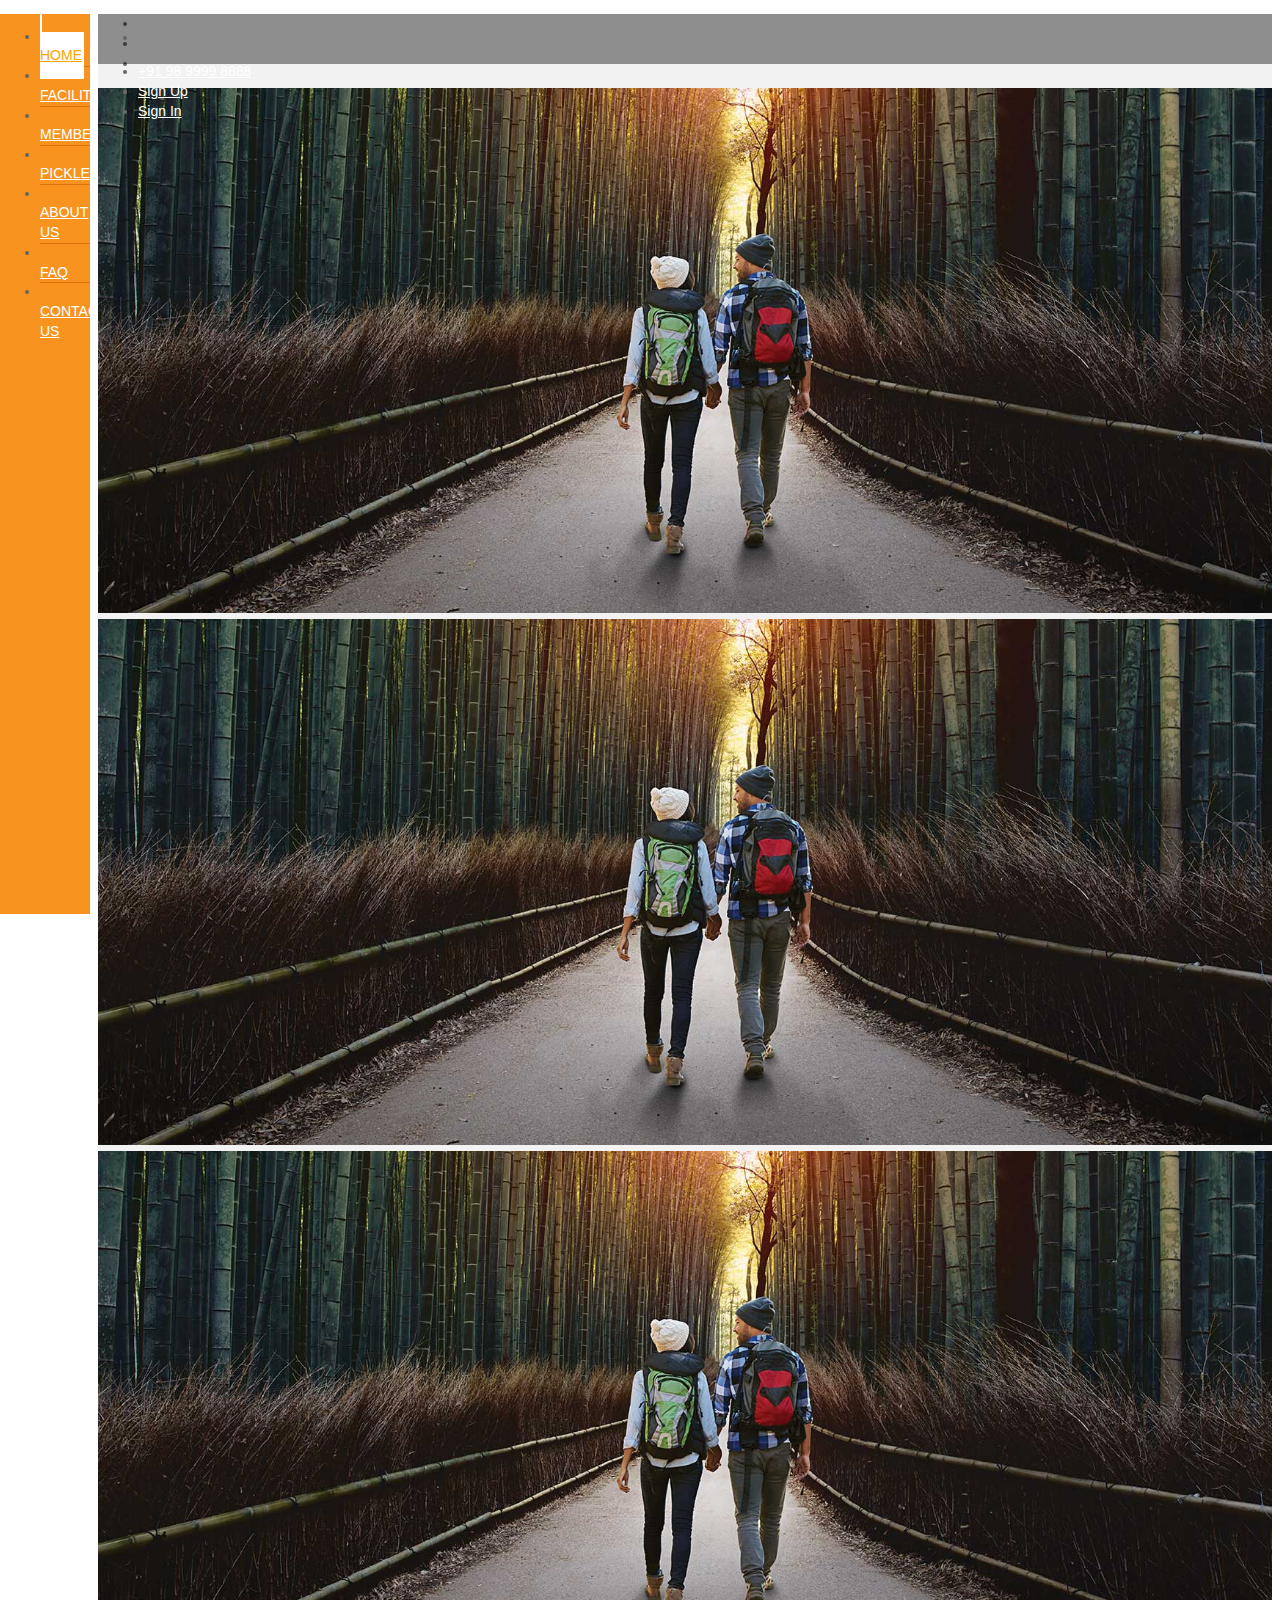
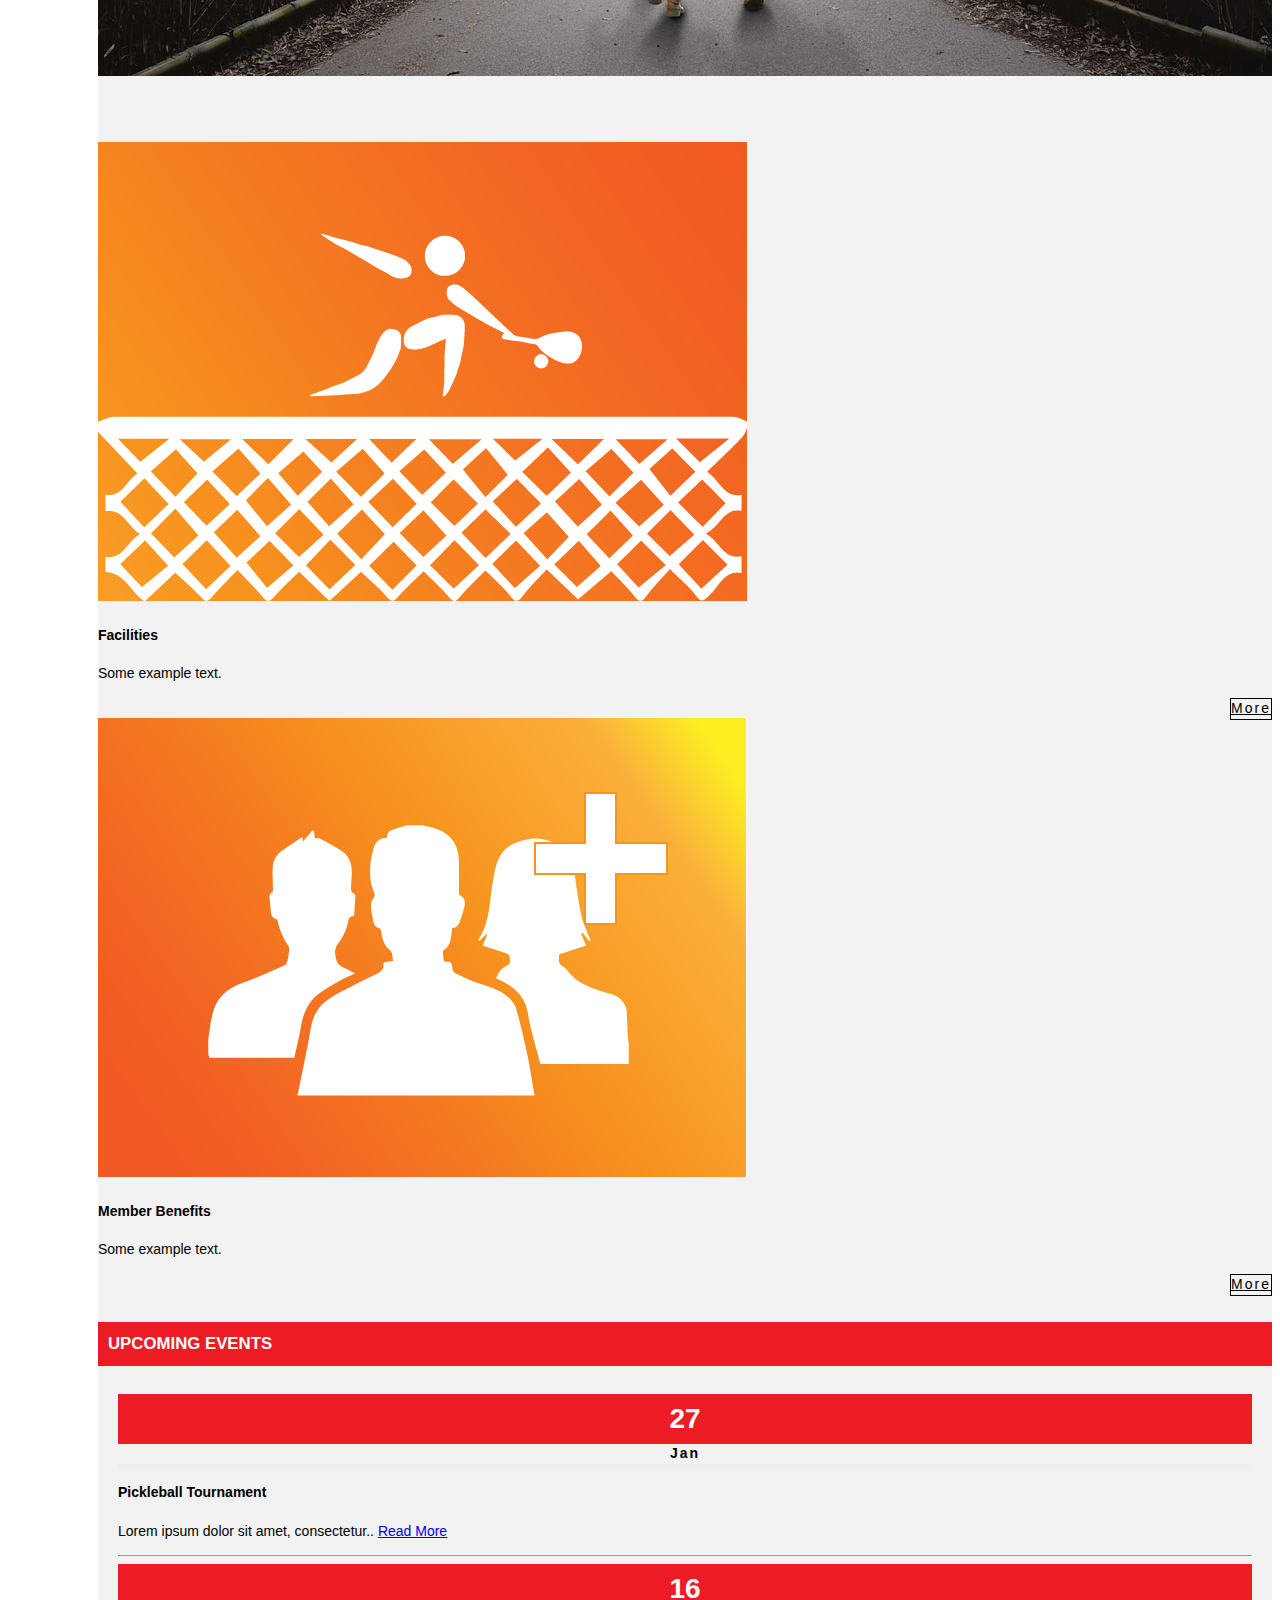
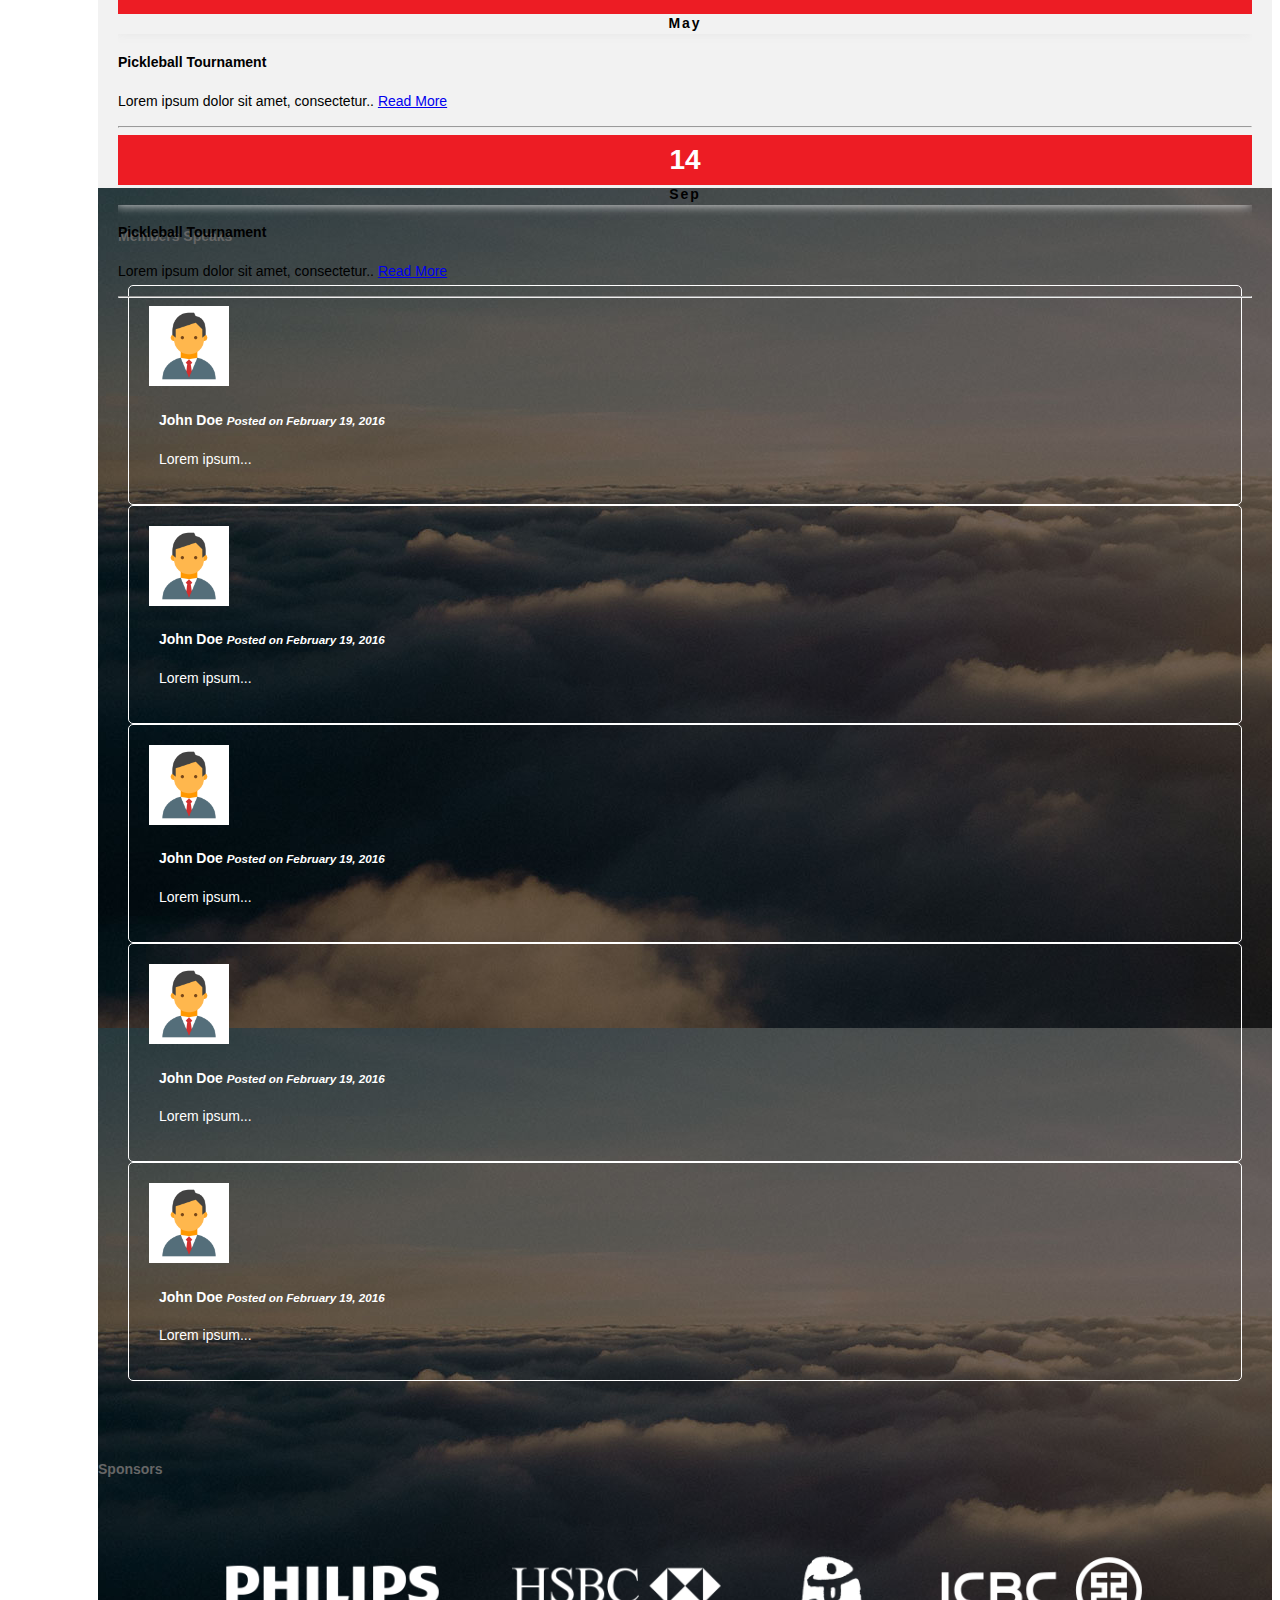
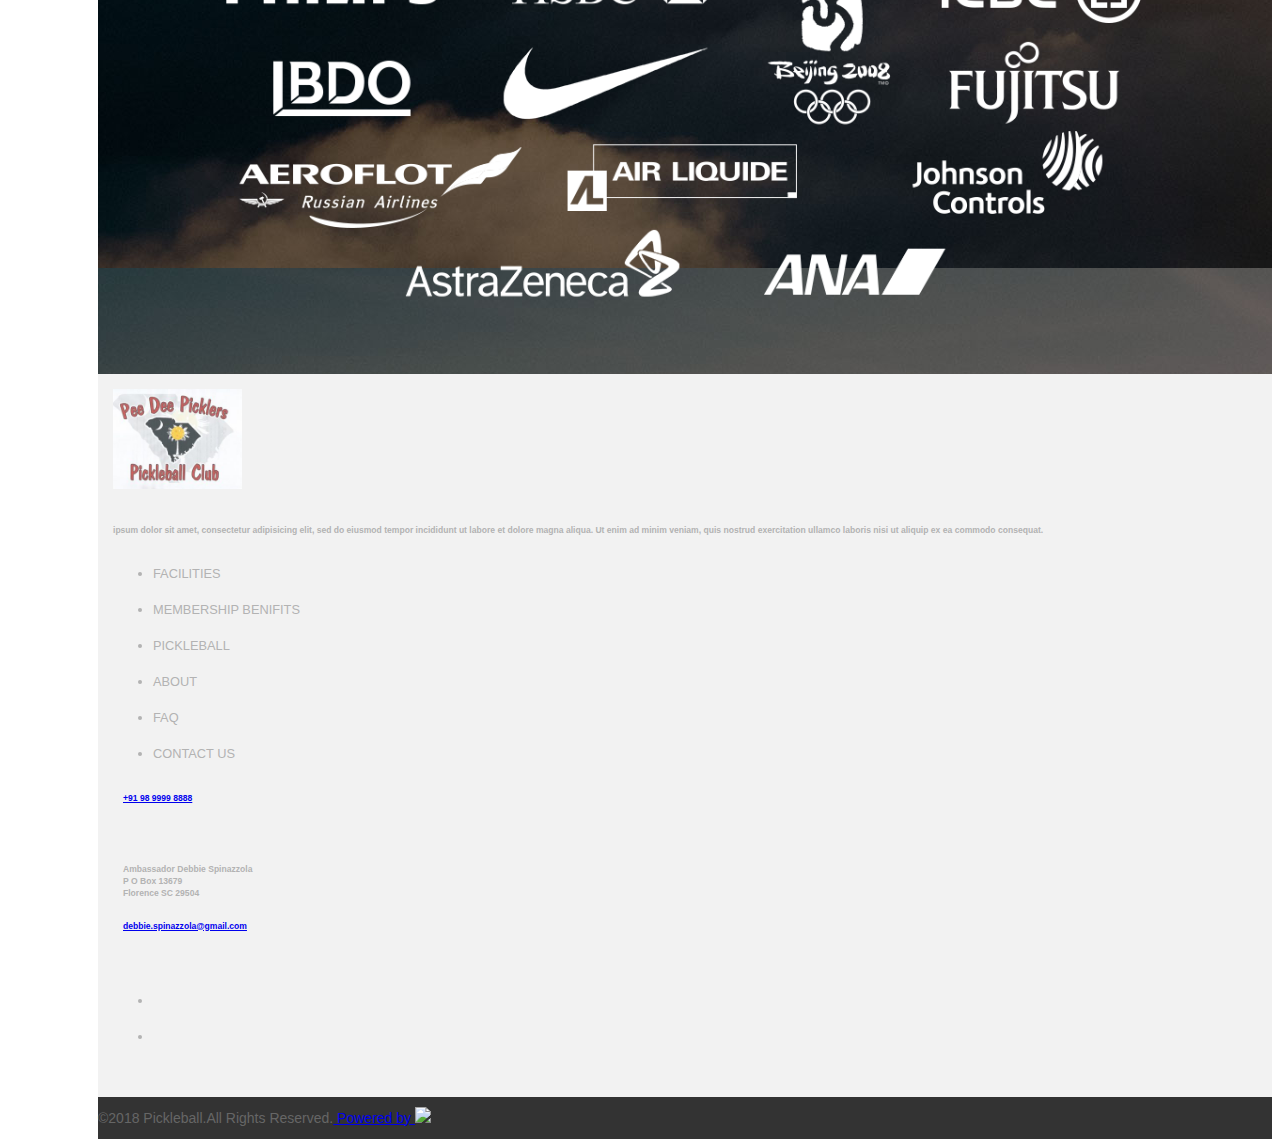
==== index.html @ 4b4cd8d7 "pickle ball bootstrap home page + contact page" ====
<!DOCTYPE html>
<html lang="en">
	<head>
		<title>Pickle ball</title>
		<meta charset="utf-8">
		<meta name="viewport" content="width=device-width, initial-scale=1">
		<!-- bootstrap styles -->
		<link rel="stylesheet" href="https://stackpath.bootstrapcdn.com/bootstrap/4.1.3/css/bootstrap.min.css" integrity="sha384-MCw98/SFnGE8fJT3GXwEOngsV7Zt27NXFoaoApmYm81iuXoPkFOJwJ8ERdknLPMO" crossorigin="anonymous">
		<!-- font awesome  -->
		<link rel="stylesheet" href="https://use.fontawesome.com/releases/v5.4.1/css/all.css" integrity="sha384-5sAR7xN1Nv6T6+dT2mhtzEpVJvfS3NScPQTrOxhwjIuvcA67KV2R5Jz6kr4abQsz" crossorigin="anonymous">
		<!-- owl -->
		<link rel="stylesheet" type="text/css" href="https://cdnjs.cloudflare.com/ajax/libs/owl-carousel/1.3.3/owl.carousel.min.css">
		<link rel="stylesheet" type="text/css" href="https://cdnjs.cloudflare.com/ajax/libs/owl-carousel/1.3.3/owl.theme.min.css">
		<!-- custom css -->
		<link rel="stylesheet" type="text/css" href="assets/css/style.css">
		<link rel="stylesheet" type="text/css" href="assets/css/sidenav.css">
		<link rel="stylesheet" type="text/css" href="assets/css/marquee.css">
	</head>
	<body>
		<!-- main container -->
		<div class="main-container">
			<!-- mobile menu -->
			<div id="pickle-sidenav" class="sidenav">
				<a href="javascript:void(0)" class="closebtn" onclick="closeNav()">&times;</a>
				<ul class="list-unstyled " style="line-height: 30px">
					<li><a href="index.htm"><i class="far fa-building fa-1x"></i> Home</a></li>
					<li><a href="#"><i class="fab fa-apple fa-1x"></i> Facilities</a></li>
					<li><a href="#"><i class="far fa-table-tennis fa-1x"></i> Pickleball</a></li>
					<li><a href="#"><i class="far fa-user fa-1x"></i> Members</a></li>
					<li><a href="#"><i class="far fa-handshake fa-1x"></i> About us</a></li>
					<li><a href="contact-us.html"><i class="far fa-address-book fa-1x"></i> Contact</a></li>
				</ul>
			</div>
			<!-- menu -->
			<div class="pickle-menu bg-orange">
				<ul class="nav flex-column text-center">
					<li class="nav-item">
						<a class="nav-link active" href="index.html"><i class="far fa-building fa-2x"></i> <br><span class="menu-text">HOME</span></a>
					</li>
					<li class="nav-item">
						<a class="nav-link " href="#"><i class="fab fa-apple fa-2x"></i> <br><span class="menu-text">FACILITIES</span></a>
					</li>
					<li class="nav-item">
						<a class="nav-link" href="#"><i class="far fa-user fa-2x"></i><br> <span class="menu-text">MEMBERS</span></a>
					</li>
					<li class="nav-item">
						<a class="nav-link" href="#"><i class="far fa-table-tennis fa-2x"></i><br> <span class="menu-text">PICKLEBALL</span></a>
					</li>
					<li class="nav-item">
						<a class="nav-link" href="#"><i class="far fa-handshake fa-2x"></i><br><span class="menu-text">ABOUT US</span></a>
					</li>
					<li class="nav-item">
						<a class="nav-link" href="#"><i class="far fa-comments fa-2x"></i> <br><span class="menu-text">FAQ</span></a>
					</li>
					<li class="nav-item">
						<a class="nav-link" href="contact-us.html"><i class="far fa-address-book fa-2x"></i> <br> <span class="menu-text">CONTACT US</span></a>
					</li>
				</ul>
			</div>
			<!-- content section -->
			<div class="pickle-container">
				<!-- top header -->
				<div class="pickle-header ">
					<nav class="navbar">
						<ul class="nav nav ">
							<li class="nav-item">
								<a href="#" class="nav-link d-block d-sm-block d-md-none">
									<span onclick="openNav()"><i class="fas fa-bars"></i></span>
								</a>
							</li>
						</ul>
						<ul class="nav nav justify-content-end">
							<li class="nav-item d-none d-sm-none  d-md-block">
								<a href="tel:+91 98 9999 8888" class="nav-item nav-link icon-text "><i class="fas fa-phone"></i> +91 98 9999 8888 </a>
							</li>
							<li class="nav-item d-none d-sm-none  d-md-block">
								<a class="nav-link" href="#">
									<div class=""><i class="fab fa-twitter"></i></div>
								</a>
							</li>
							<li class="nav-item d-none d-sm-none d-md-block">
								<a class="nav-link" href="#">
									<div class=" "><i class="fab fa-facebook"></i></div>
								</a>
							</li>
							<li class="nav-item">
								<a class="nav-link" href="#">Sign Up</a>
							</li>
							<li class="nav-item">
								<a class="nav-link" href="#">Sign In</a>
							</li>
						</ul>
					</nav>
				</div>
				<!-- slider -->
				<div id="pickle-slider" class="pickleball-slider carousel slide" data-ride="carousel">
					<!-- Indicators -->
					<ul class="carousel-indicators">
						<li data-target="#pickle-slider" data-slide-to="0" class="active"></li>
						<li data-target="#pickle-slider" data-slide-to="1"></li>
						<li data-target="#pickle-slider" data-slide-to="2"></li>
					</ul>
					<!-- The slideshow -->
					<div class="carousel-inner">
						<div class="carousel-item active">
							<img src="assets/img/slider2.jpg" alt="Pickleball">
						</div>
						<div class="carousel-item">
							<img src="assets/img/slider2.jpg" alt="Pickleball">
						</div>
						<div class="carousel-item">
							<img src="assets/img/slider2.jpg" alt="Pickleball">
						</div>
					</div>
					<!-- Left and right controls -->
					<a class="carousel-control-prev" href="#pickle-slider" data-slide="prev">
						<span class="carousel-control-prev-icon"></span>
					</a>
					<a class="carousel-control-next" href="#pickle-slider" data-slide="next">
						<span class="carousel-control-next-icon"></span>
					</a>
				</div>
				<!-- features section -->
				<div class="container" style="">
					<div class="clearfix">&nbsp;</div>
					<div class="clearfix">&nbsp;</div>
					<div class="row">
						<div class="col-lg-4 col-md-4 col-sm-6">
							<div class="clearfix">&nbsp;</div>
							<div class="card">
								<img class="card-img-top" src="assets/img/fa.jpg" alt="Card image">
								<div class="card-body">
									<h4 class="card-title">Facilities</h4>
									<p class="card-text">Some example text.</p>
									<a href="#" class="btn custom-btn">More</a>
								</div>
							</div>
						</div>
						<div class="col-lg-4 col-md-4 col-sm-6">
							<div class="clearfix">&nbsp;</div>
							<div class="card">
								<img class="card-img-top" src="assets/img/MB.jpg" alt="Card image">
								<div class="card-body">
									<h4 class="card-title">Member Benefits</h4>
									<p class="card-text">Some example text.</p>
									<a href="#" class="btn custom-btn">More</a>
								</div>
							</div>
						</div>
						<div class="col-lg-4 col-md-4 col-sm-6">
							<div class="clearfix">&nbsp;</div>
							<div class="card" style="max-height: 406px">
								<h5 class="upcoming-header text-center bg-red">UPCOMING EVENTS</h5>
								<div class="card-body treadmill" id="latest-event">
									<div class="treadmill-unit">
										<div class="media">
											<div class="media-left align-self-center mr-3">
												<div class="event-date-container">
													<h1 class="event-date bg-red">27</h1>
													<div class="event-month">Jan</div>
												</div>
											</div>
											<div class="media-body">
												<h4>Pickleball Tournament</h4>
												<p>Lorem ipsum dolor sit amet, consectetur.. <a href="#">Read More</a></p>
											</div>
										</div>
										<hr>
									</div>
									<div class="treadmill-unit">
										<div class="media">
											<div class="media-left align-self-center mr-3">
												<div class="event-date-container">
													<h1 class="event-date  bg-red">16</h1>
													<div class="event-month">May</div>
												</div>
											</div>
											<div class="media-body">
												<h4>Pickleball Tournament</h4>
												<p>Lorem ipsum dolor sit amet, consectetur.. <a href="#">Read More</a></p>
											</div>
										</div>
										<hr>
									</div>
									<div class="treadmill-unit">
										<div class="media">
											<div class="media-left align-self-center mr-3">
												<div class="event-date-container">
													<h1 class="event-date bg-red">14</h1>
													<div class="event-month">Sep</div>
												</div>
											</div>
											<div class="media-body">
												<h4>Pickleball Tournament</h4>
												<p>Lorem ipsum dolor sit amet, consectetur.. <a href="#">Read More</a></p>
											</div>
										</div>
										<hr>
									</div>
								</div>
							</div>
						</div>
						<div class="clearfix">&nbsp;</div>
					</div>
					<div class="clearfix">&nbsp;</div>
					<div class="clearfix">&nbsp;</div>
				</div>
				<!-- logo section -->
				<section class="bg-grey" style="background-image: url('assets/img/bg.jpg');background-position: cover;">
					<div class="container testimonial-section">
						<h4 class="text-center text-light">Members Speaks</h4>
						<div class="clearfix">&nbsp;</div>
						<div class="owl-carousel owl-theme">
							<div class="item">
								<div class="media testimonial">
									<div class="media-left">
										<img src="assets/img/placeholder.png" alt="John Doe" class="img-responsive rounded-circle" >
									</div>
									<div class="media-body" style="padding-left: 10px;">
										<h4>John Doe <small><i>Posted on February 19, 2016</i></small></h4>
										<p>Lorem ipsum...</p>
									</div>
								</div>
							</div>
							<div class="item">
								<div class="media testimonial">
									<div class="media-left">
										<img src="assets/img/placeholder.png" alt="John Doe" class="img-responsive rounded-circle" >
									</div>
									<div class="media-body" style="padding-left: 10px;">
										<h4>John Doe <small><i>Posted on February 19, 2016</i></small></h4>
										<p>Lorem ipsum...</p>
									</div>
								</div>
							</div>
							<div class="item">
								<div class="media testimonial">
									<div class="media-left">
										<img src="assets/img/placeholder.png" alt="John Doe" class="img-responsive rounded-circle" >
									</div>
									<div class="media-body" style="padding-left: 10px;">
										<h4>John Doe <small><i>Posted on February 19, 2016</i></small></h4>
										<p>Lorem ipsum...</p>
									</div>
								</div>
							</div>
							<div class="item">
								<div class="media testimonial">
									<div class="media-left">
										<img src="assets/img/placeholder.png" alt="John Doe" class="img-responsive rounded-circle" >
									</div>
									<div class="media-body" style="padding-left: 10px;">
										<h4>John Doe <small><i>Posted on February 19, 2016</i></small></h4>
										<p>Lorem ipsum...</p>
									</div>
								</div>
							</div>
							<div class="item">
								<div class="media testimonial">
									<div class="media-left">
										<img src="assets/img/placeholder.png" alt="John Doe" class="img-responsive rounded-circle">
									</div>
									<div class="media-body" style="padding-left: 10px;">
										<h4>John Doe <small><i>Posted on February 19, 2016</i></small></h4>
										<p>Lorem ipsum...</p>
									</div>
								</div>
							</div>
							
						</div>
					</div>
					<div class="clearfix">&nbsp;</div>
					<div class="clearfix">&nbsp;</div>
					<div class="container">
						<h4 class="text-center text-light">Sponsors</h4>
						
						<p class="text-center" style="margin-bottom: 0px;"><img src="assets/img/logos-large-home.png" class="m-auto" style="padding: 4% 10%;max-width: 80%"></p>
					</div>
				</section>
				<!-- footer section -->
				<footer class="bg-dark text-light">
					<div class="container">
						<div class="row">
							<div class="col-lg-4 border-right">
								<img src="assets/img/pikcle_logo.jpg" style="max-height: 100px;padding-bottom: 10px;">
								<h6>ipsum dolor sit amet, consectetur adipisicing elit, sed do eiusmod
								tempor incididunt ut labore et dolore magna aliqua. Ut enim ad minim veniam,
								quis nostrud exercitation ullamco laboris nisi ut aliquip ex ea commodo
								consequat.</h6>
							</div>
							<div class="col-lg-4  border-right">
								<ul class="list-unstyled">
									<li>FACILITIES</li>
									<li>MEMBERSHIP BENIFITS</li>
									<li>PICKLEBALL</li>
									<li>ABOUT</li>
									<li> FAQ</li>
									<li>CONTACT US</li>
								</ul>
							</div>
							<div class="col-lg-4">
								<div class="media">
									<div class="media-left">
										<i class="fas fa-phone fa-2x media-object btn-social-filled"></i>
									</div>
									<div class="media-body" style="padding-left: 10px;">
										<h6><a href="tel:+91 98 9999 8888" class=" text-light"> +91 98 9999 8888</a></h6>
									</div>
								</div>
								<br>
								<div class="media">
									<div class="media-left">
										<i class="far fa-address-card fa-2x media-object btn-social-filled"></i>
									</div>
									<div class="media-body" style="padding-left: 10px;">
										<h6>Ambassador Debbie Spinazzola <br>P O Box 13679<br>Florence SC 29504</h6>
									</div>
								</div>
								<div class="media">
									<div class="media-left">
										<i class="far fa-envelope-open fa-2x media-object btn-social-filled"></i>
									</div>
									<div class="media-body" style="padding-left: 10px;">
										<h6><a href="mailto:debbie.spinazzola@gmail.com" class=" text-light">debbie.spinazzola@gmail.com</a></h6>
									</div>
								</div>
								<br>
								<ul class="list-unstyled list-inline">
									<li class="list-inline-item">
										<div class="btn-social btn-social-filled"><i class="fab fa-facebook fa-2x"></i></div>
									</li>
									<li class="list-inline-item">
										<div class="btn-social btn-social-filled"><i class="fab fa-twitter fa-2x"></i></div>
									</li>
								</ul>
							</nav>
						</div>
					</div>
				</div>
			</footer>
			<section class=" bg-black text-light text-center">
				<div class="container">
					<p class="p2" style="padding: 10px 0px;;margin-bottom: 0px;">©2018 Pickleball.All Rights Reserved.<a href="http://www.sysmedac.com" class="text-light"> Powered by <img src="http://www.sysmedac.com/wp-content/uploads/2016/02/Logo-_V3.png" style="width: 70px;"></a> </p>
				</div>
			</section>
		</div>
	</div>
	<!-- bootstrap scripts -->
	<script src="https://code.jquery.com/jquery-3.3.1.slim.min.js" integrity="sha384-q8i/X+965DzO0rT7abK41JStQIAqVgRVzpbzo5smXKp4YfRvH+8abtTE1Pi6jizo" crossorigin="anonymous"></script>
	<script src="https://cdnjs.cloudflare.com/ajax/libs/popper.js/1.14.3/umd/popper.min.js" integrity="sha384-ZMP7rVo3mIykV+2+9J3UJ46jBk0WLaUAdn689aCwoqbBJiSnjAK/l8WvCWPIPm49" crossorigin="anonymous"></script>
	<script src="https://stackpath.bootstrapcdn.com/bootstrap/4.1.3/js/bootstrap.min.js" integrity="sha384-ChfqqxuZUCnJSK3+MXmPNIyE6ZbWh2IMqE241rYiqJxyMiZ6OW/JmZQ5stwEULTy" crossorigin="anonymous"></script>
	<script src="//code.jquery.com/jquery-1.11.3.min.js"></script>
	<script type="text/javascript" src="https://cdnjs.cloudflare.com/ajax/libs/owl-carousel/1.3.3/owl.carousel.min.js"></script>
	<script type="text/javascript" src="assets/js/super-treadmill.js"></script>
	<script type="text/javascript" src="assets/js/marquee.js"></script>
	<script type="text/javascript" src="assets/js/script.js"></script>

</body>
</html>
---- assets/css/style.css ----
body {
    font-family: 'Open Sans', sans-serif;
    font-size: 14px;
    line-height: 1.42857;
    color: #666;
    background-color: #fff;
}

.main-container {
    position: relative;
    padding: 0px;
    margin: 0px;
}

.pickle-menu {
    display: none;
}

.pickle-menu {
    padding-left: 0px;

}

.pickle-header {
    position: absolute;
    z-index: 999;
    top: 0;
    left: 0;
    max-height: 50px;
    width: 100%;
    background-color: rgba(0, 0, 0, 0.41);
}

.pickle-header a {
    color: #fff;
    font-size: 14px;
}

.pickle-header .navbar {
    padding: 0px;
}

.menu-text {
    font-size: 14px;
}

.pickle-menu .nav-item {
    /*padding: 20px 0px;*/
    font-size: .8rem;
    border-bottom: 1px #df700e solid
}

.pickle-menu .nav-item:last-child {
    border-bottom: none;
}

.pickle-menu .nav-link:active {
    background-color: #F7931E;
}

.pickle-menu .nav-link {
    padding: 1rem .1rem;
}

.pickle-menu .active{
	background-color: #fff !important;
    color: orange !important ;
}

.pickle-menu .nav-link i {
    margin-bottom: 6px;
}

.pickleball-slider {
    /*max-height: 600px !important;*/
}

.pickleball-slider img {
    width: 100%;
    text-align: center;
}

/* width */
::-webkit-scrollbar {
    width: 4px;
}

/* Track */
::-webkit-scrollbar-track {
    background: #f1f1f1;
}

/* Handle */
::-webkit-scrollbar-thumb {
    background: #888;
}

/* Handle on hover */
::-webkit-scrollbar-thumb:hover {
    background: #555;
}

.bg-grey {
    background-color: #444;
}

.bg-black {
    background-color: #333333;
}

.bg-orange {
    background-color: #F7931E;
}

.bg-orange a {
    color: #fff !important;
}

.bg-red{
	background-color: #ED1C24;
	color: #fff;
}

.bg-lightgrey{
	background-color: #f2f2f2;
	color: #000;
}

.testimonial{
	border-radius: 5px;
    padding: 20px;
    background-color: transparent;
    margin: 0px 10px;
    border: 1px solid #ffff;
    color: #fff;
}

.testimonial-section{
	padding: 20px;
}

.testimonial-section img{
	max-height:80px;
	background-color: #fff; 
}


/*Large devices (desktops, 992px and up)*/
@media (min-width: 992px) {
    .pickle-menu {
        display: block;
        max-width: 90px;
        position: fixed;
        left: 0px;
        height: 100vh;
        z-index: 99999;
        overflow: auto;
    }

    .pickle-container {
        position: relative;
        background-color: #f2f2f2;
        margin-left: 90px;
        position: relative;
        height: 100%;
    }
}




/*custom btn*/
.custom-btn {
    border: 1px solid #000;
    float: right;
    color: #000;
    letter-spacing: 2px;
    -webkit-border-radius: 0px;
    -moz-border-radius: 0px;
    border-radius: 0px;
}

.custom-btn:hover{
	background-color: #F7931E;
	border: 1px solid #F7931E;
	color:#fff;
}
.card-img-overlay {
    background-color: #00000063;
    color: #fff;
}

.card{
	border-radius: 0px;
	color: #000;
}

.upcoming-header{
	padding: 10px;
	color: #fff;
	font-size: 1.2em;
}

.card-img-overlay .btn {
    border: 1px solid #fff;
    float: right;
    color: #fff;
    letter-spacing: 2px;
    -webkit-border-radius: 0px;
    -moz-border-radius: 0px;
    border-radius: 0px;
    bottom: 10px;
    position: absolute;
    right: 20px;
}


/*footer styles*/
footer {
  padding: 15px;
  font-size: 0.8rem;
  color: #b3b3b3;
}

footer ul li {
  line-height: 36px;
}

.btn-social{
    /*font-size: 20px;*/
    letter-spacing: 2px;
    border-radius: 0px;
    height: 30px;
    text-align: center;
    width: 40px;
}
.btn-social-outline{
  color:white;
  border: 1px solid #fff;

}
.btn-social-filled{
  color: #F7931E;
}
/*footer styles end*/

.treadmill {
  overflow: hidden;
  /*border: 1px solid #46CFB0;*/
  /*background-color: #34BC9D;*/
  padding: 0 20px;
}

.treadmill-unit {
  overflow: hidden;
  position: relative;
}


/*event list*/
.event-date-container{
	margin:0px;
	box-shadow: -2px 0px 10px #e6e6e6;

	
}

.event-date{
	margin: 0px;
	padding: 5px;
	text-align: center;
	font-weight: bolder;
	color: #ffffff;
    /*background-color: #F44336;*/
	/*color: #000;*/
}
.event-month{
	text-align: center;
	color: #000;
	padding: 0px;
	font-weight: bold;
	letter-spacing: 2px;
}


/*page sections*/
.page-header-section{
	
	height: 200px;
	width: 100%;
	line-height: 200px;
	background:fixed;
	background-image: url('../img/pickleball.jpg');
	background-size: cover;
	color: #fff;
}
.background-overlay-section{
	height: 100%;
	width: 100%;
	padding: 4em 1em;
	background-color: #0000009e;
	/*opacity: .5;*/

}
.page-header-section h1 {
	padding-top: 14px;
}


input {
	height: 50px !important;
	border-radius: 0px !important;
	border:1px solid #F7931E !important;
	padding: 20px;
}

textarea{
	height: 100px !important;
	border-radius: 0px !important;

	border:1px solid #F7931E !important;

}

.form-control:focus {
    color: #495057;
    background-color: #fff;
    /*border-color: #80bdff;*/
   outline: 0;
   box-shadow: 0 0 0 0.1rem #ffb548 !important;
}
---- assets/css/sidenav.css ----
.sidenav {
    height: 100%;
    width: 0;
    position: fixed;
    z-index: 99999999;
    top: 0;
    left: 0;
    background: rgba(247,146,30,1);
background: -moz-linear-gradient(left, rgba(247,146,30,1) 0%, rgba(255,92,10,1) 100%);
background: -webkit-gradient(left top, right top, color-stop(0%, rgba(247,146,30,1)), color-stop(100%, rgba(255,92,10,1)));
background: -webkit-linear-gradient(left, rgba(247,146,30,1) 0%, rgba(255,92,10,1) 100%);
background: -o-linear-gradient(left, rgba(247,146,30,1) 0%, rgba(255,92,10,1) 100%);
background: -ms-linear-gradient(left, rgba(247,146,30,1) 0%, rgba(255,92,10,1) 100%);
background: linear-gradient(to right, rgba(247,146,30,1) 0%, rgba(255,92,10,1) 100%);
filter: progid:DXImageTransform.Microsoft.gradient( startColorstr='#f7921e', endColorstr='#ff5c0a', GradientType=1 );
    overflow-x: hidden;
    transition: 0.5s;
    padding-top: 60px;
}

.sidenav a {
    padding: 8px 8px 8px 20px;
    text-decoration: none;
    font-size: 18px;
    color: #fff;
    display: block;
    transition: 0.5s;
   

}
.sidenav li{
     border-bottom: 1px #df700e solid;
}
.sidenav li:last-child{
    border-bottom: none;
}
.sidenav a i {
    width: 40px;
    text-align: center;

}

.sidenav a:hover {
    color: #f1f1f1;
}

.sidenav .closebtn {
    position: absolute;
    top: 0;
    right: 25px;
    font-size: 36px;
    margin-left: 50px;
}

@media screen and (max-height: 450px) {
  .sidenav {padding-top: 15px;}
  .sidenav a {font-size: 18px;}
}
---- assets/css/marquee.css ----
.marquee {
    top: 6em;
    position: relative;
    box-sizing: border-box;
    animation: marquee 15s linear infinite;
}

.marquee:hover {
    animation-play-state: paused;
}

/* Make it move! */
@keyframes marquee {
    0%   { top:   8em }
    100% { top: -11em }
}

/* Make it look pretty */
.pickleball .marquee {
	margin: 0;
    padding: 0 1em;
    line-height: 1.5em;
    font: 1em 'Segoe UI', Tahoma, Helvetica, Sans-Serif;
}

.pickleball:before, .pickleball::before,
.pickleball:after,  .pickleball::after {
    left: 0;
    z-index: 1;
    content: '';
    position: absolute;
    pointer-events: none;
    width: 100%; height: 2em;
    background-image: linear-gradient(top, #FFF, rgba(255,255,255,0));
}

.pickleball:after, .pickleball::after {
    bottom: 0;
    transform: rotate(180deg);
}

.pickleball:before, .pickleball::before {
    top: 0;
}

.marquee-container{
    width: 18em;
    height: 100%;
    margin: 1em auto;
    overflow: hidden;
    background: white;
    position: relative;
    box-sizing: border-box;
}
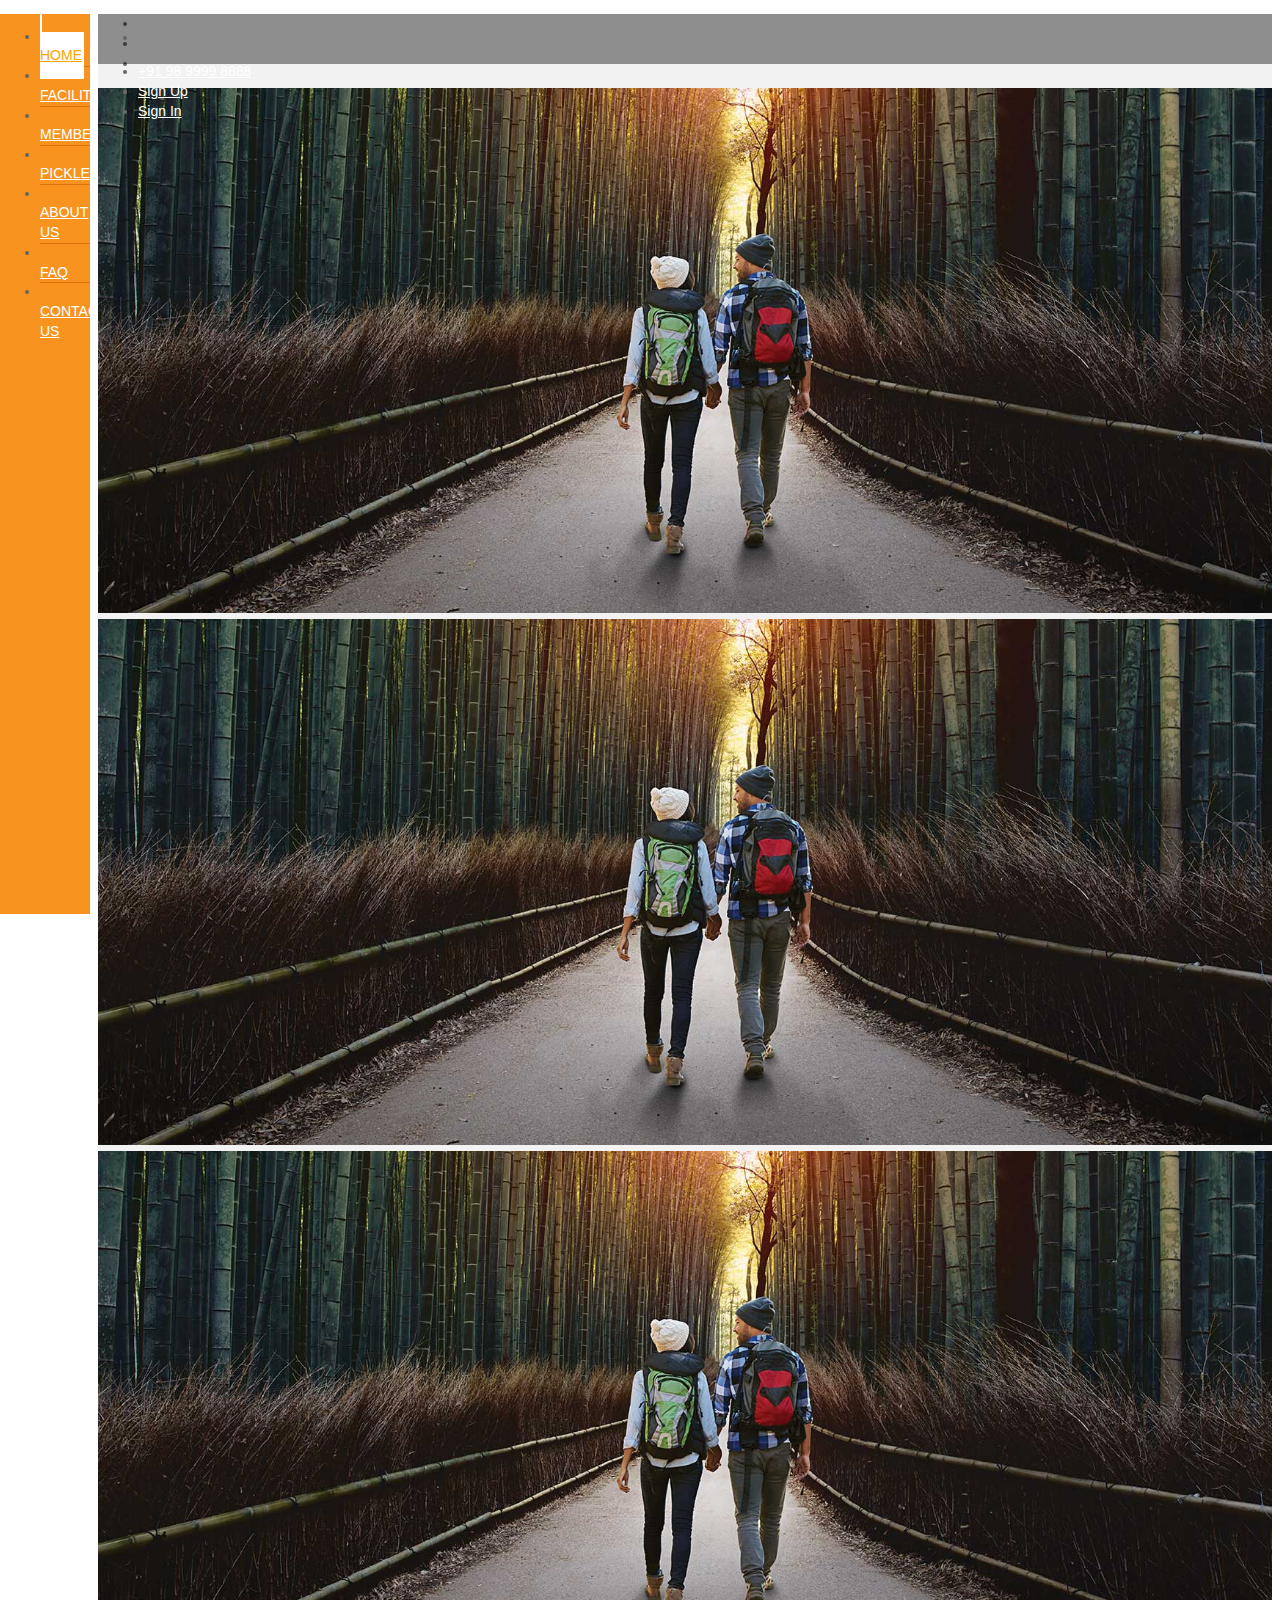
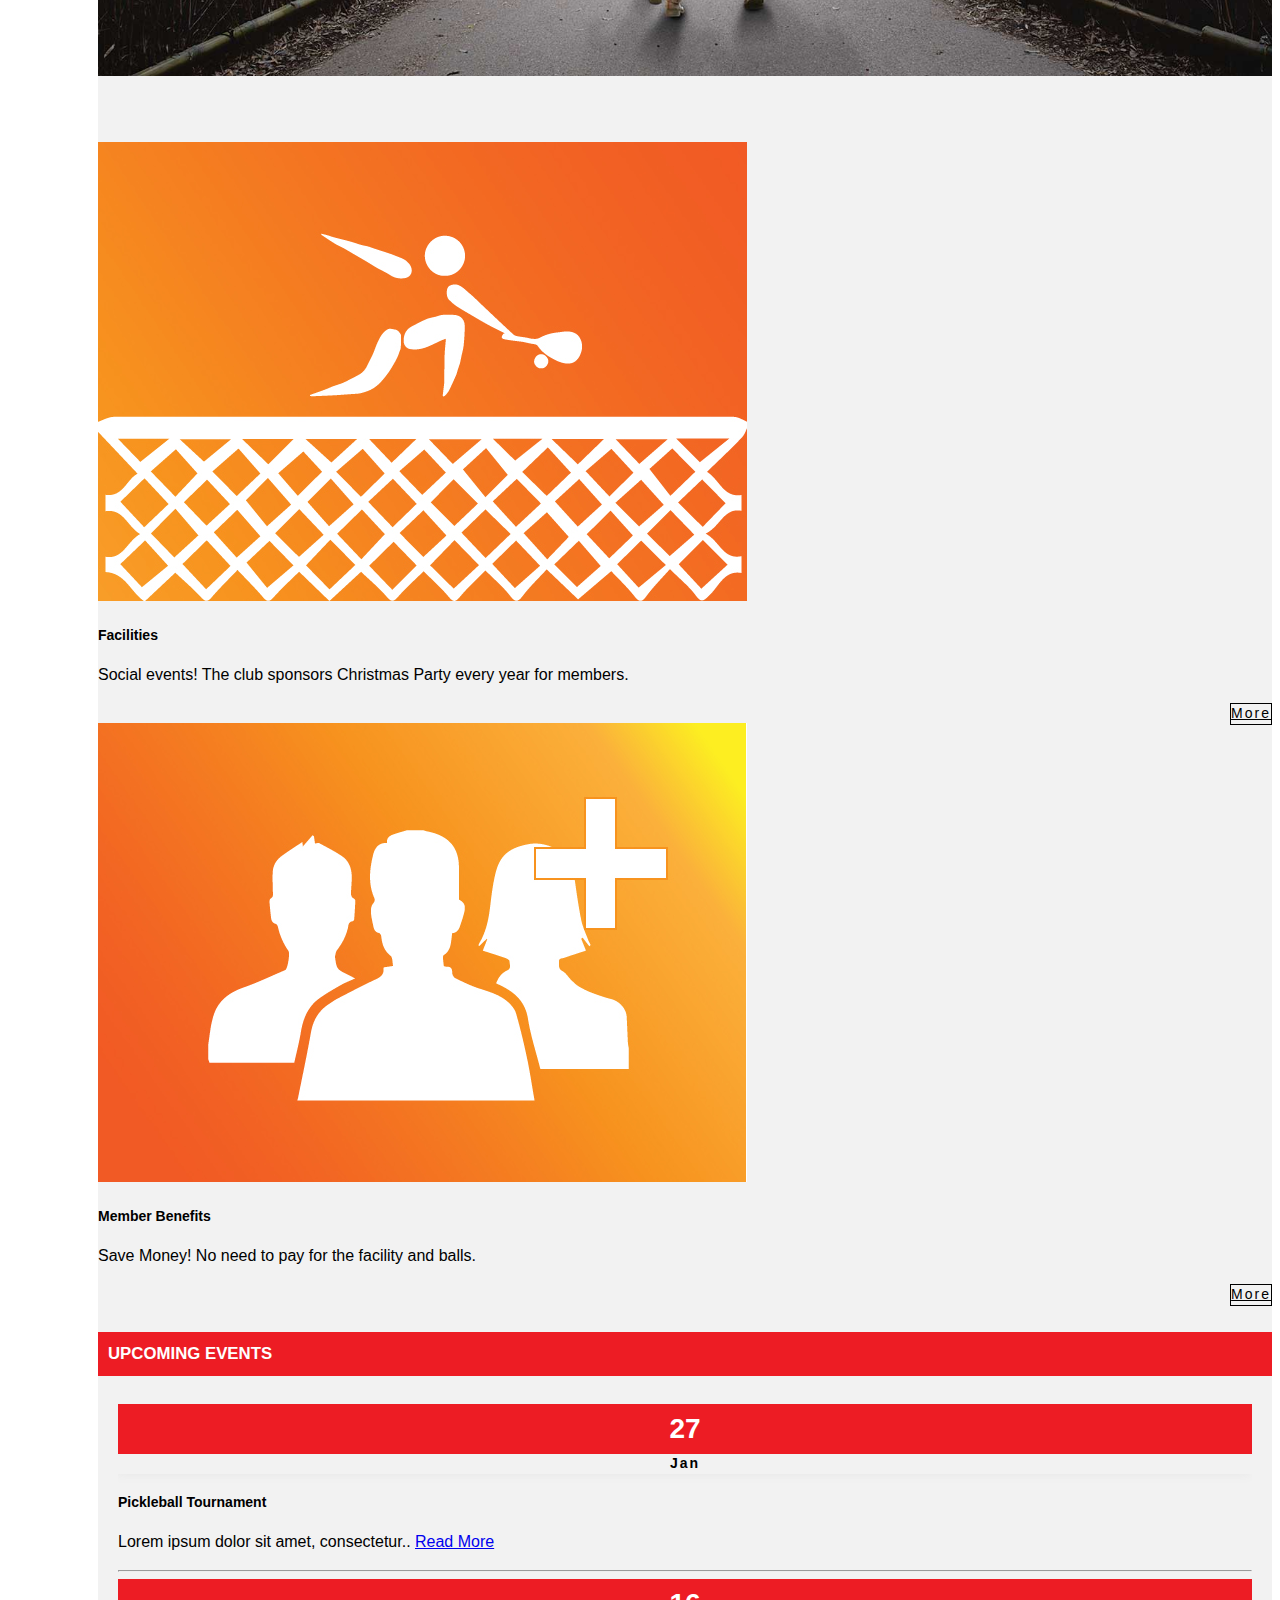
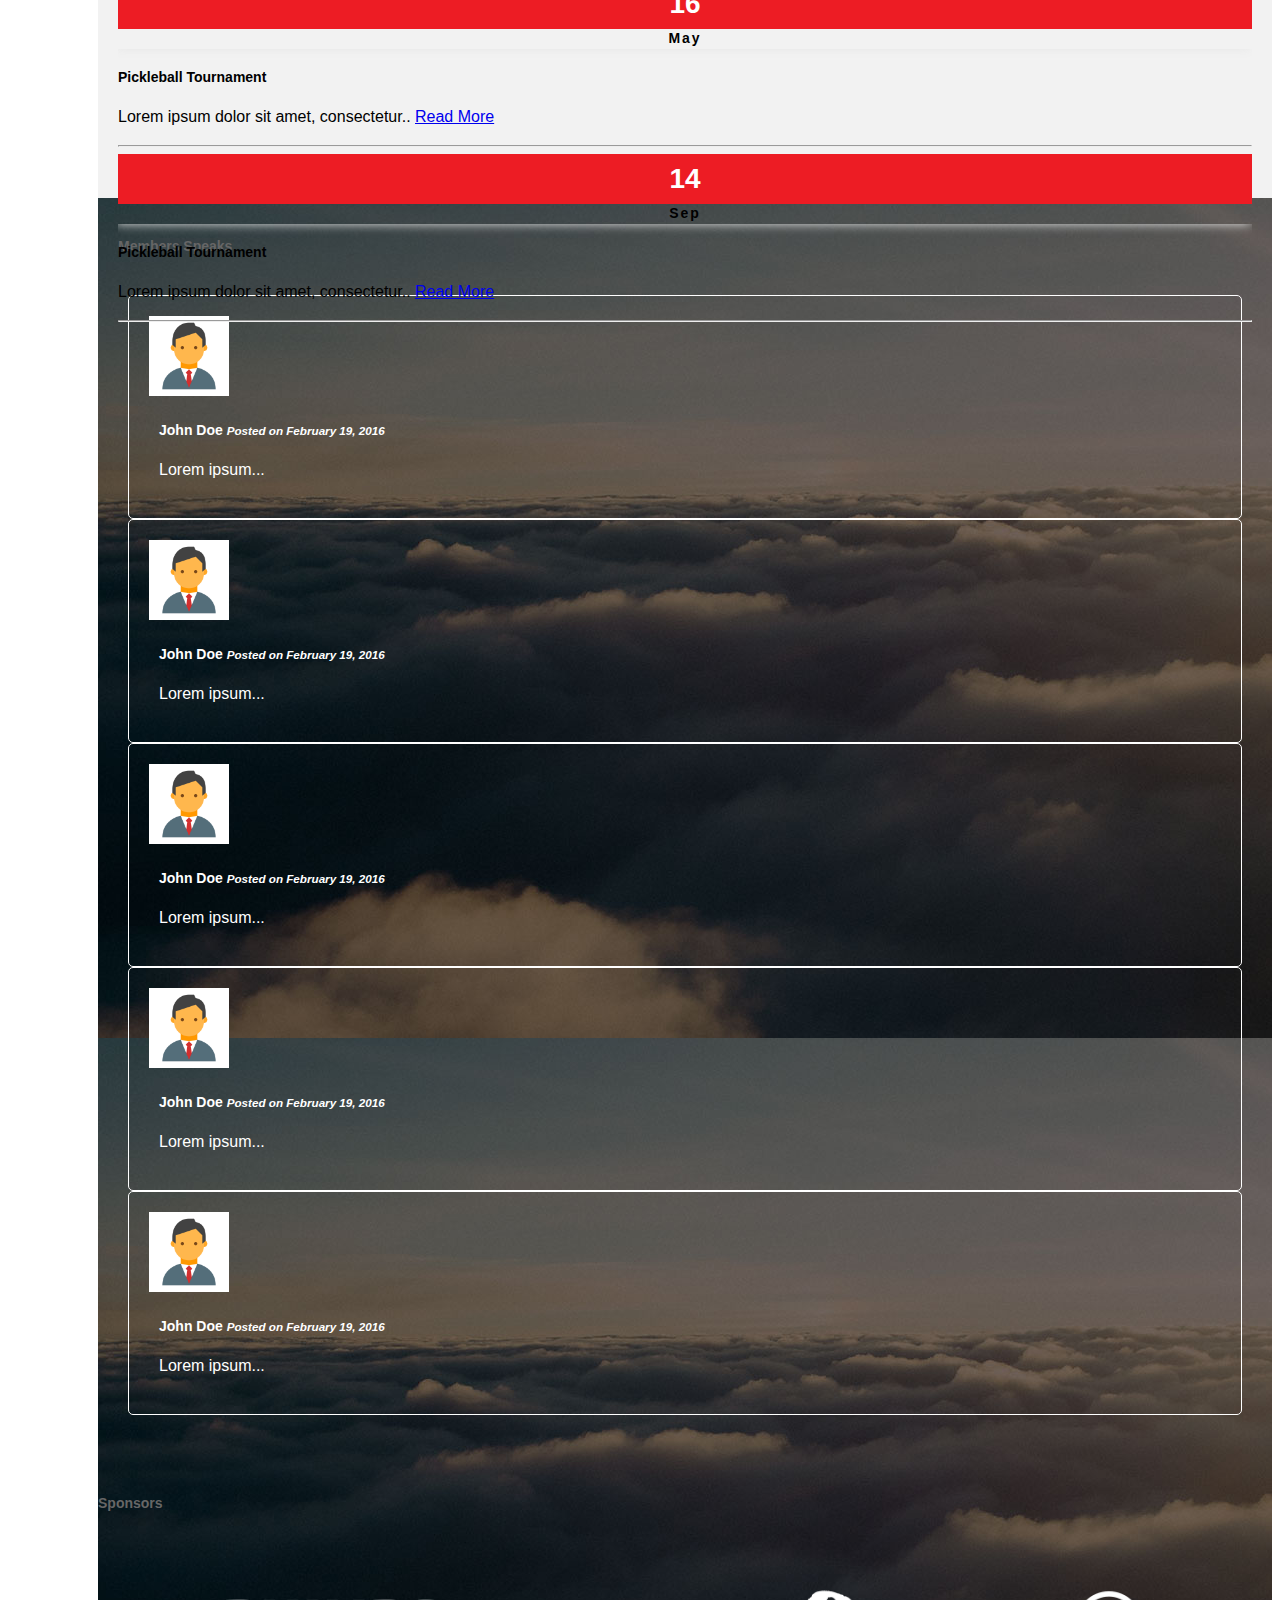
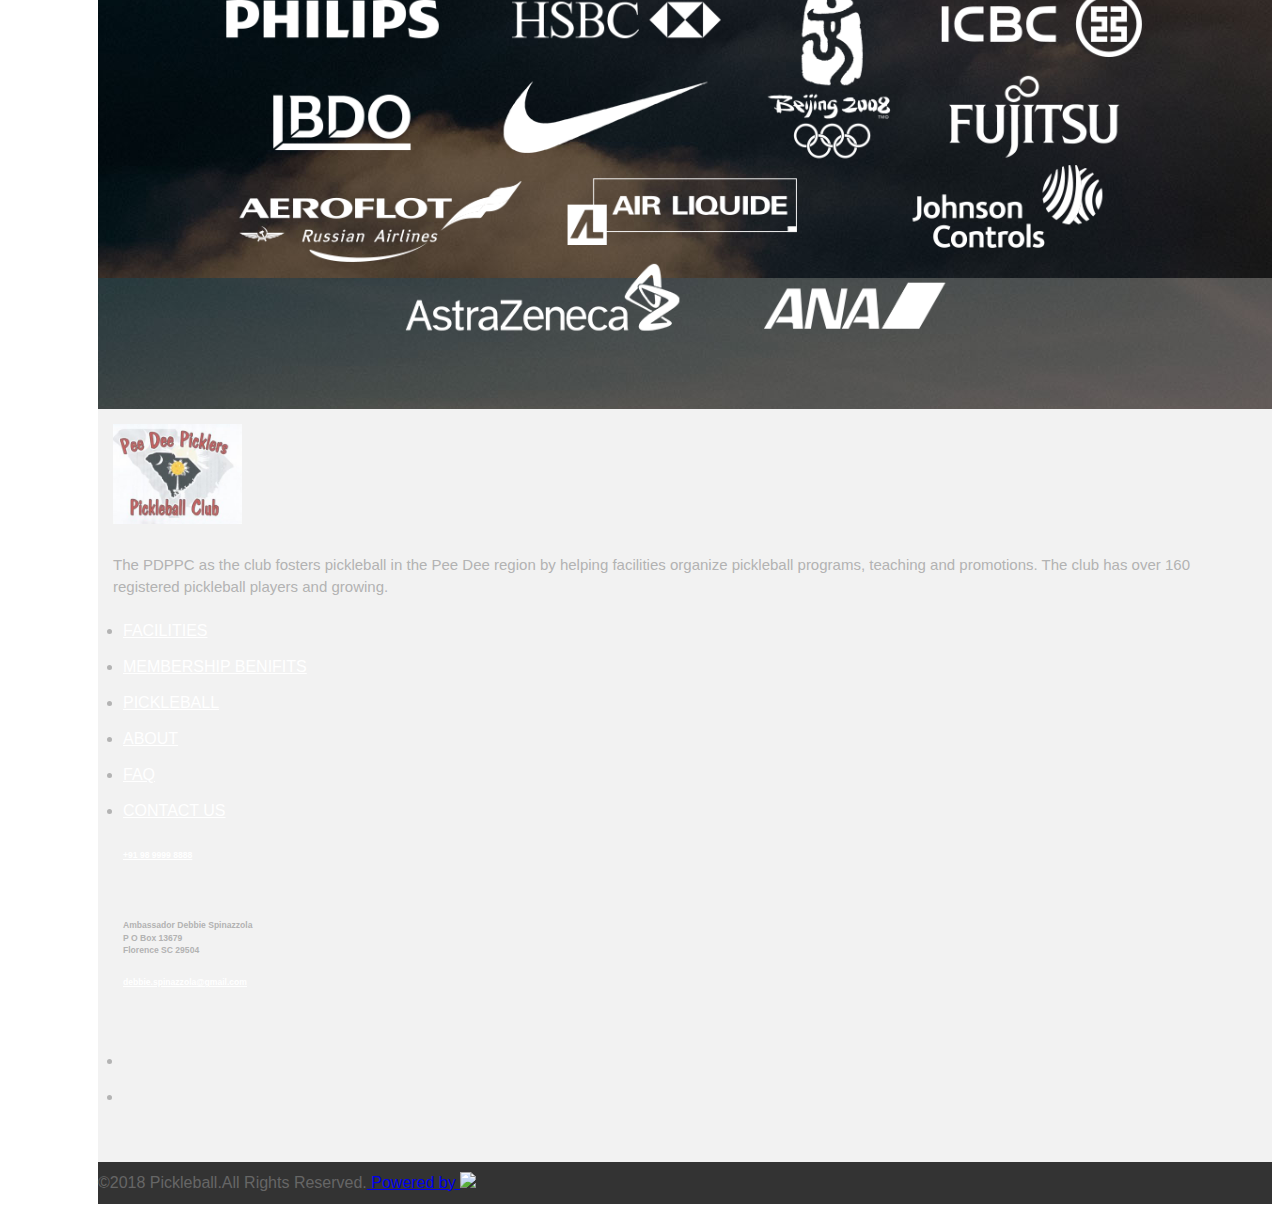
==== commit 79495894: "UI static page content" ====
--- a/index.html
+++ b/index.html
@@ -23,11 +23,12 @@
 			<div id="pickle-sidenav" class="sidenav">
 				<a href="javascript:void(0)" class="closebtn" onclick="closeNav()">&times;</a>
 				<ul class="list-unstyled " style="line-height: 30px">
-					<li><a href="index.htm"><i class="far fa-building fa-1x"></i> Home</a></li>
-					<li><a href="#"><i class="fab fa-apple fa-1x"></i> Facilities</a></li>
-					<li><a href="#"><i class="far fa-table-tennis fa-1x"></i> Pickleball</a></li>
-					<li><a href="#"><i class="far fa-user fa-1x"></i> Members</a></li>
-					<li><a href="#"><i class="far fa-handshake fa-1x"></i> About us</a></li>
+					<li><a href="index.html"><i class="far fa-building fa-1x"></i> Home</a></li>
+					<li><a href="facilities.html"><i class="fab fa-apple fa-1x"></i> Facilities</a></li>
+					<li><a href="pickleball.html"><i class="fas fa-table-tennis fa-1x"></i> Pickleball</a></li>
+					<li><a href="member-benefits.html"><i class="far fa-user fa-1x"></i> Members</a></li>
+					<li><a href="about-us.html"><i class="far fa-handshake fa-1x"></i> About us</a></li>
+					<li><a href="faq.html"><i class="far fa-comments fa-1x"></i> Faq</a></li>
 					<li><a href="contact-us.html"><i class="far fa-address-book fa-1x"></i> Contact</a></li>
 				</ul>
 			</div>
@@ -38,16 +39,16 @@
 						<a class="nav-link active" href="index.html"><i class="far fa-building fa-2x"></i> <br><span class="menu-text">HOME</span></a>
 					</li>
 					<li class="nav-item">
-						<a class="nav-link " href="#"><i class="fab fa-apple fa-2x"></i> <br><span class="menu-text">FACILITIES</span></a>
-					</li>
-					<li class="nav-item">
-						<a class="nav-link" href="#"><i class="far fa-user fa-2x"></i><br> <span class="menu-text">MEMBERS</span></a>
-					</li>
-					<li class="nav-item">
-						<a class="nav-link" href="#"><i class="far fa-table-tennis fa-2x"></i><br> <span class="menu-text">PICKLEBALL</span></a>
-					</li>
-					<li class="nav-item">
-						<a class="nav-link" href="#"><i class="far fa-handshake fa-2x"></i><br><span class="menu-text">ABOUT US</span></a>
+						<a class="nav-link " href="facilities.html"><i class="fab fa-apple fa-2x"></i> <br><span class="menu-text">FACILITIES</span></a>
+					</li>
+					<li class="nav-item">
+						<a class="nav-link" href="member-benefits.html"><i class="far fa-user fa-2x"></i><br> <span class="menu-text">MEMBERS</span></a>
+					</li>
+					<li class="nav-item">
+						<a class="nav-link" href="pickleball.html"><i class="fas fa-table-tennis fa-2x"></i><br> <span class="menu-text">PICKLEBALL</span></a>
+					</li>
+					<li class="nav-item">
+						<a class="nav-link" href="about-us.html"><i class="far fa-handshake fa-2x"></i><br><span class="menu-text">ABOUT US</span></a>
 					</li>
 					<li class="nav-item">
 						<a class="nav-link" href="#"><i class="far fa-comments fa-2x"></i> <br><span class="menu-text">FAQ</span></a>
@@ -131,8 +132,8 @@
 								<img class="card-img-top" src="assets/img/fa.jpg" alt="Card image">
 								<div class="card-body">
 									<h4 class="card-title">Facilities</h4>
-									<p class="card-text">Some example text.</p>
-									<a href="#" class="btn custom-btn">More</a>
+									<p class="card-text">Social events! The club sponsors Christmas Party every year for members.</p>
+									<a href="facilities.html" class="btn custom-btn">More</a>
 								</div>
 							</div>
 						</div>
@@ -142,8 +143,8 @@
 								<img class="card-img-top" src="assets/img/MB.jpg" alt="Card image">
 								<div class="card-body">
 									<h4 class="card-title">Member Benefits</h4>
-									<p class="card-text">Some example text.</p>
-									<a href="#" class="btn custom-btn">More</a>
+									<p class="card-text">Save Money! No need to pay for the facility and balls.</p>
+									<a href="member-benefits.html" class="btn custom-btn">More</a>
 								</div>
 							</div>
 						</div>
@@ -283,19 +284,16 @@
 						<div class="row">
 							<div class="col-lg-4 border-right">
 								<img src="assets/img/pikcle_logo.jpg" style="max-height: 100px;padding-bottom: 10px;">
-								<h6>ipsum dolor sit amet, consectetur adipisicing elit, sed do eiusmod
-								tempor incididunt ut labore et dolore magna aliqua. Ut enim ad minim veniam,
-								quis nostrud exercitation ullamco laboris nisi ut aliquip ex ea commodo
-								consequat.</h6>
-							</div>
-							<div class="col-lg-4  border-right">
+								<p>The PDPPC  as the club fosters pickleball in the Pee Dee region by helping facilities organize pickleball programs, teaching and promotions. The club has over 160 registered pickleball players and growing.</p>
+							</div>
+							<div class="col-lg-4  border-right text-light">
 								<ul class="list-unstyled">
-									<li>FACILITIES</li>
-									<li>MEMBERSHIP BENIFITS</li>
-									<li>PICKLEBALL</li>
-									<li>ABOUT</li>
-									<li> FAQ</li>
-									<li>CONTACT US</li>
+									<li><a href="facilities.html">FACILITIES</a></li>
+									<li><a href="member-benefits.html">MEMBERSHIP BENIFITS</a></li>
+									<li><a href="pickleball.html">PICKLEBALL</a></li>
+									<li><a href="about-us.html">ABOUT</a></li>
+									<li> <a href="faq.html">FAQ</a></li>
+									<li><a href="contact-us.html">CONTACT US</a></li>
 								</ul>
 							</div>
 							<div class="col-lg-4">
--- a/assets/css/style.css
+++ b/assets/css/style.css
@@ -226,6 +226,13 @@
   line-height: 36px;
 }
 
+footer a{
+    color: #fff !important;
+}
+footer p {
+    font-size: 15px;
+}
+
 .btn-social{
     /*font-size: 20px;*/
     letter-spacing: 2px;
@@ -328,4 +335,37 @@
     /*border-color: #80bdff;*/
    outline: 0;
    box-shadow: 0 0 0 0.1rem #ffb548 !important;
+}
+
+
+#faq-accord a{
+    color: #fff;
+}
+
+#faq-accord .card{
+    margin-bottom: 10px;
+}
+
+#faq-accord p {
+    font-size: 16px;
+}
+p {
+    font-size: 16px;
+}
+ol {
+    font-size: 16px;
+    line-height: 30px;
+}
+
+.container ul{
+    font-size: 16px;
+    line-height: 40px;
+}
+
+.list-unstyled{
+    padding-left: 10px;
+}
+
+.text-orange{
+    color: orange !important;
 }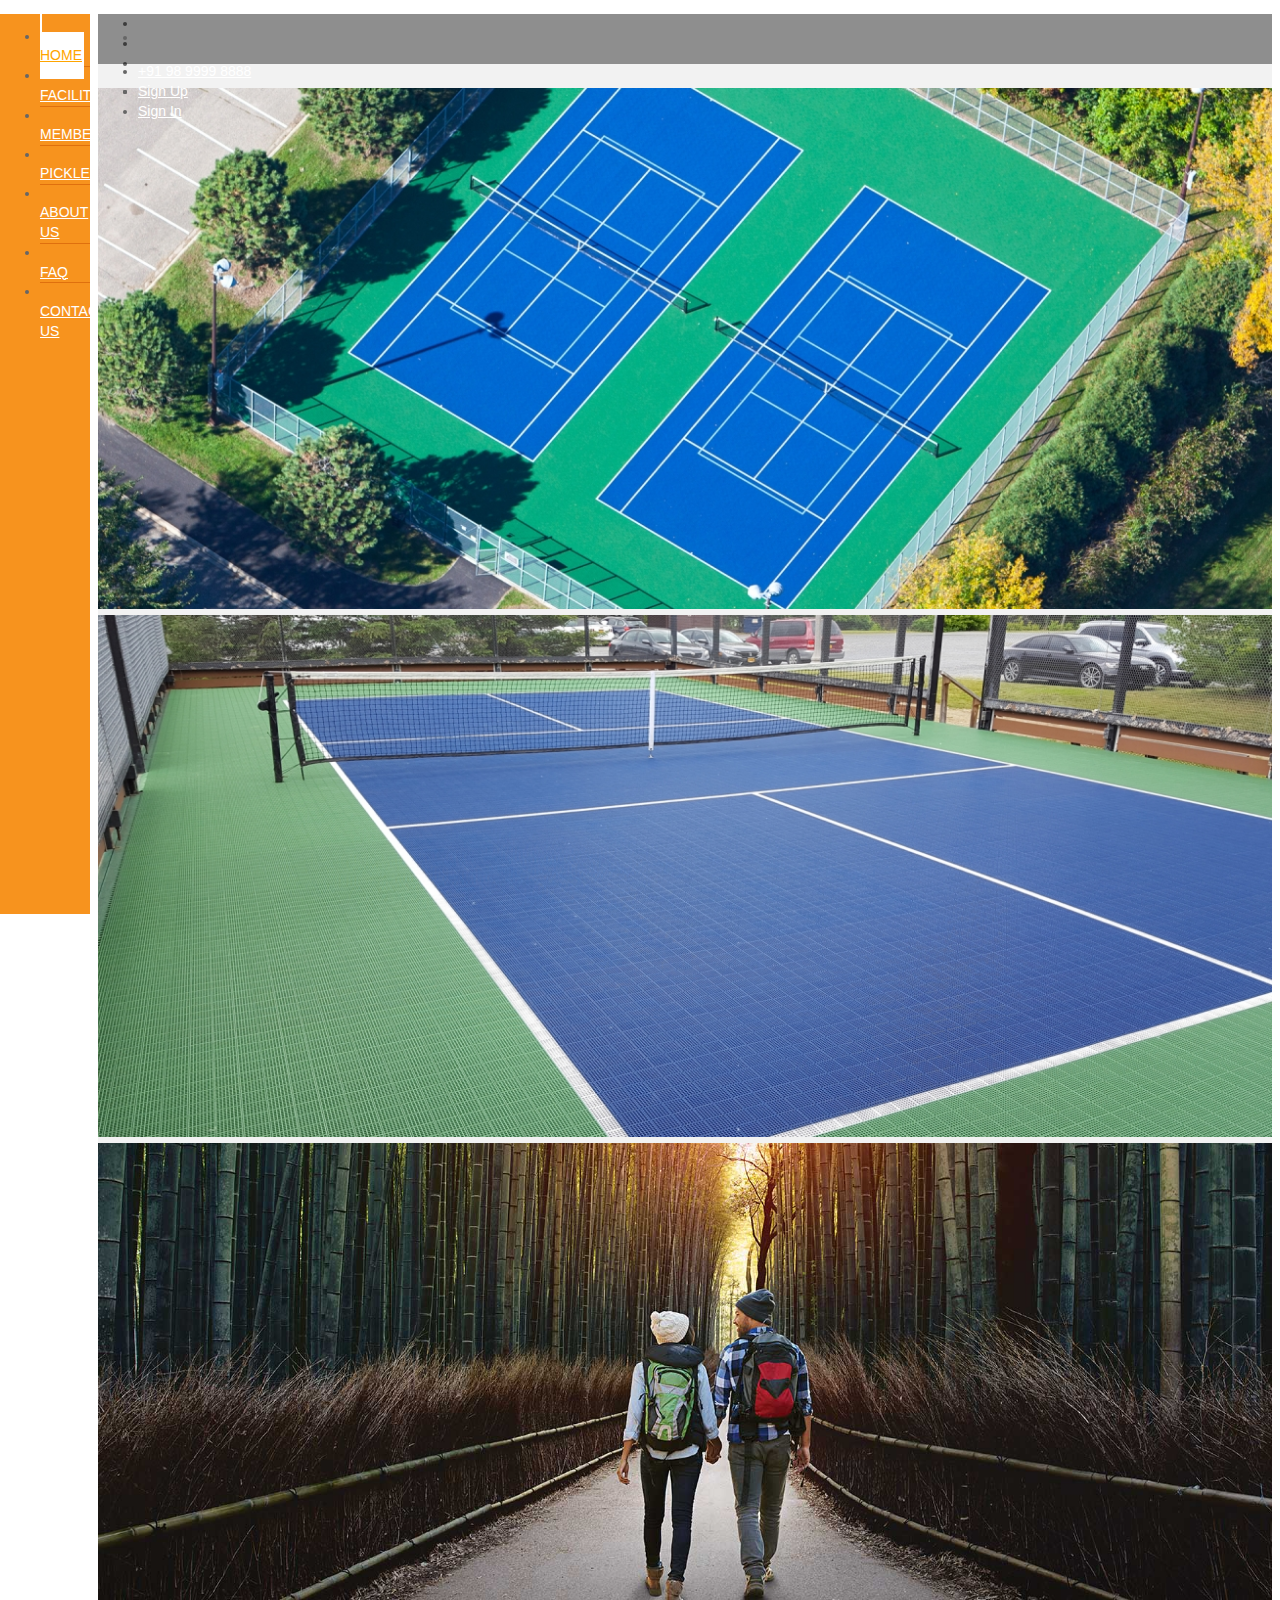
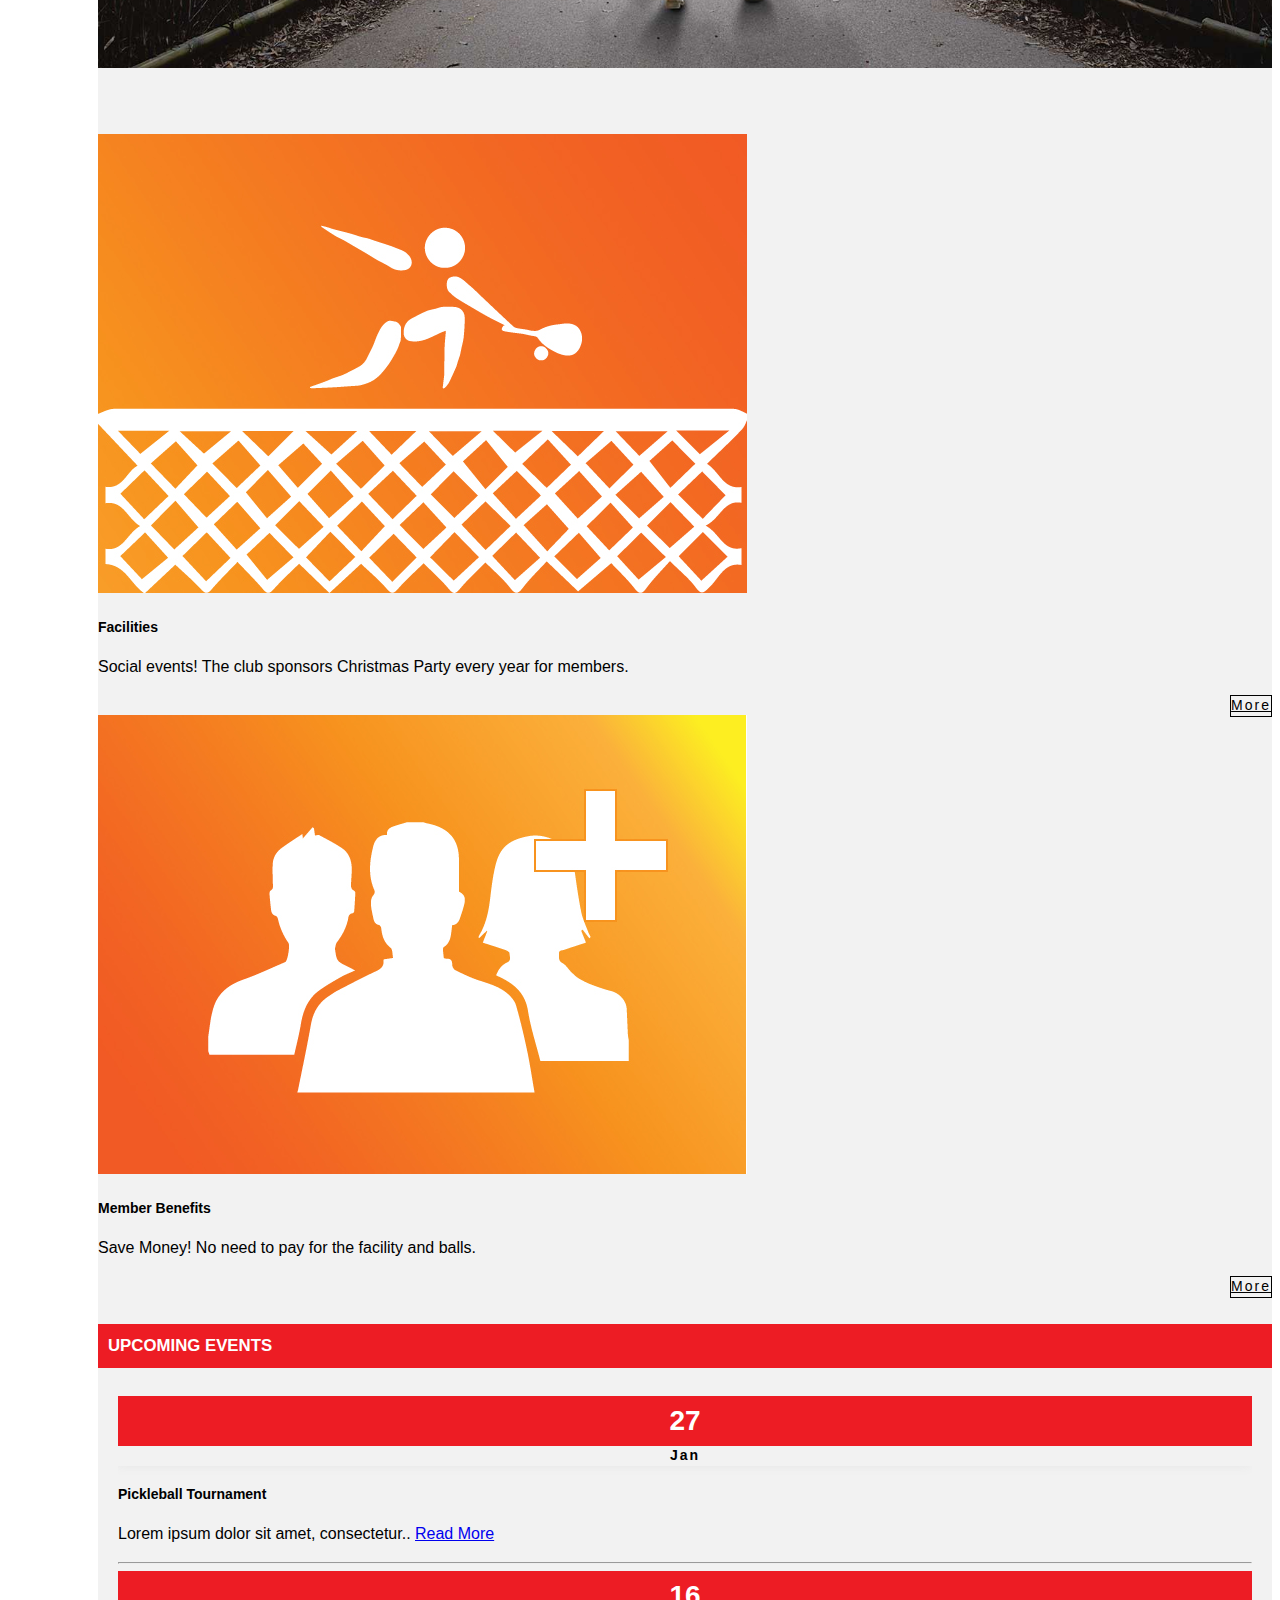
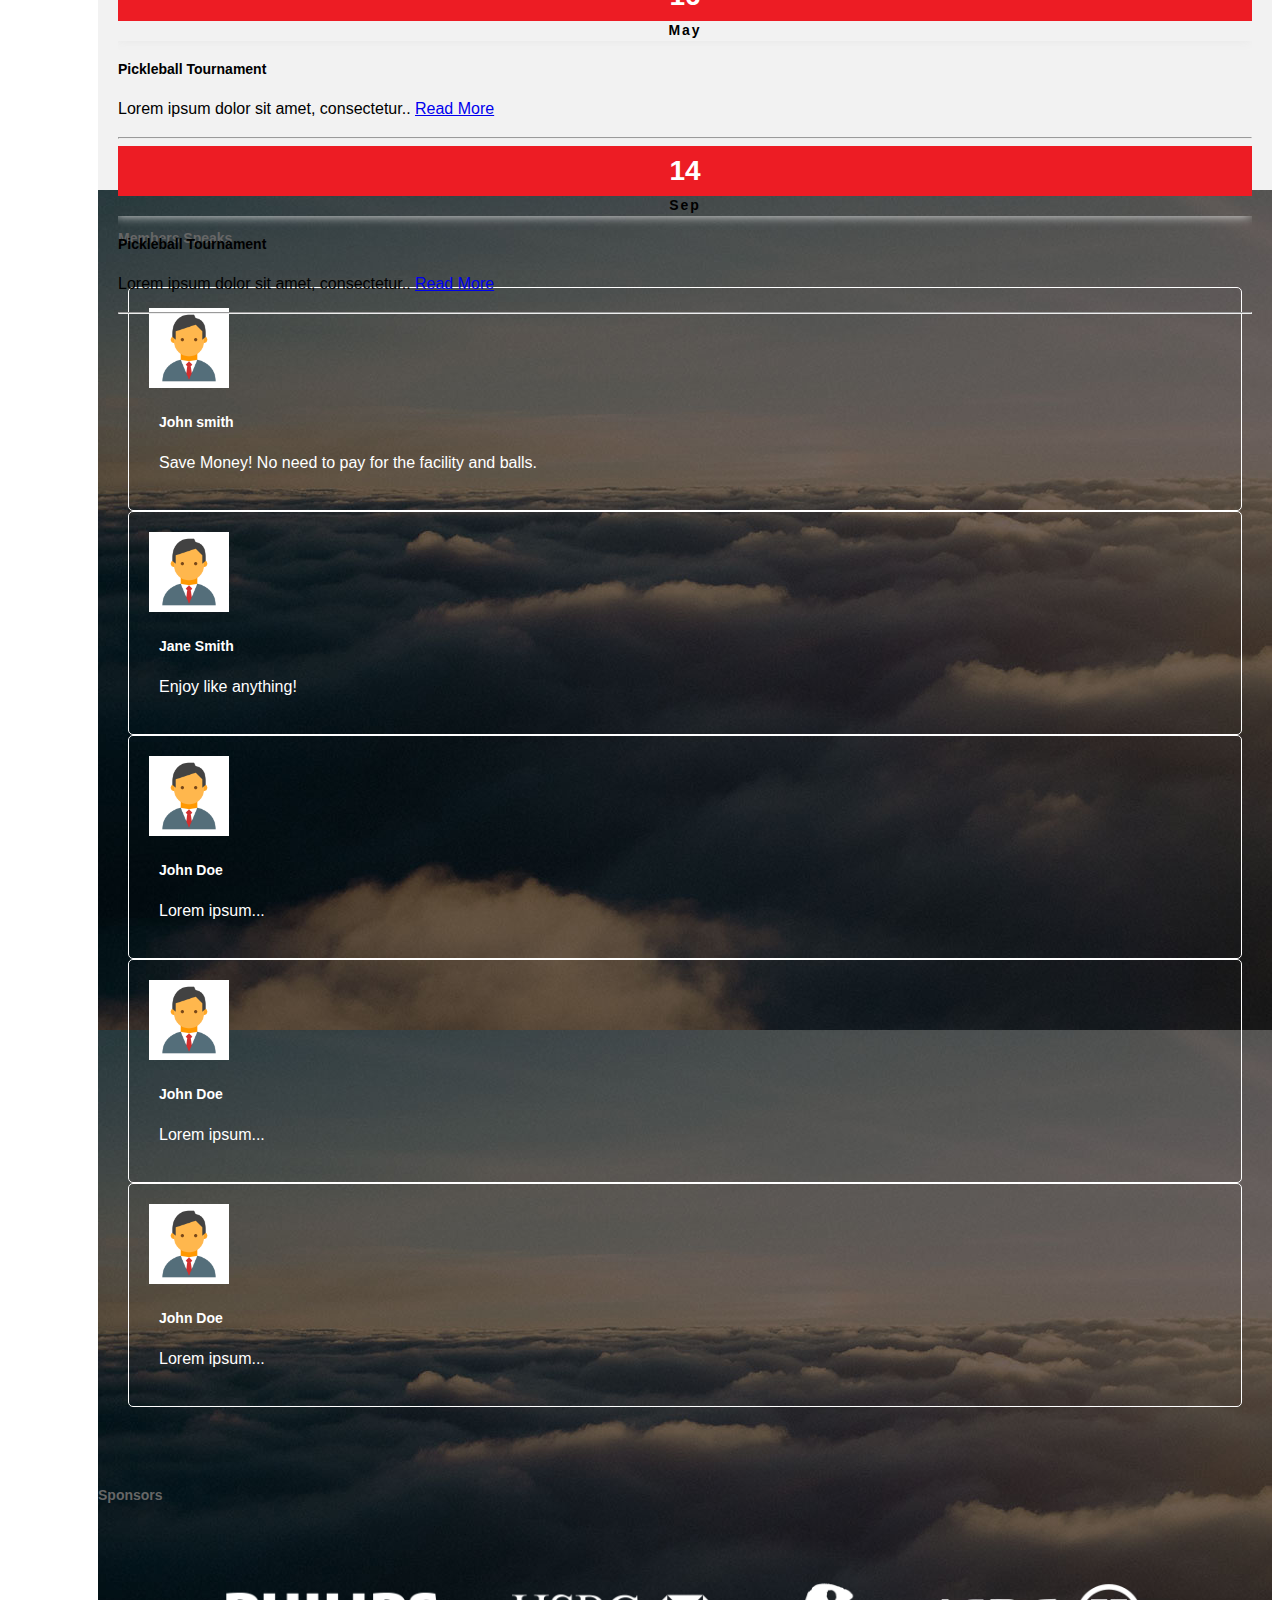
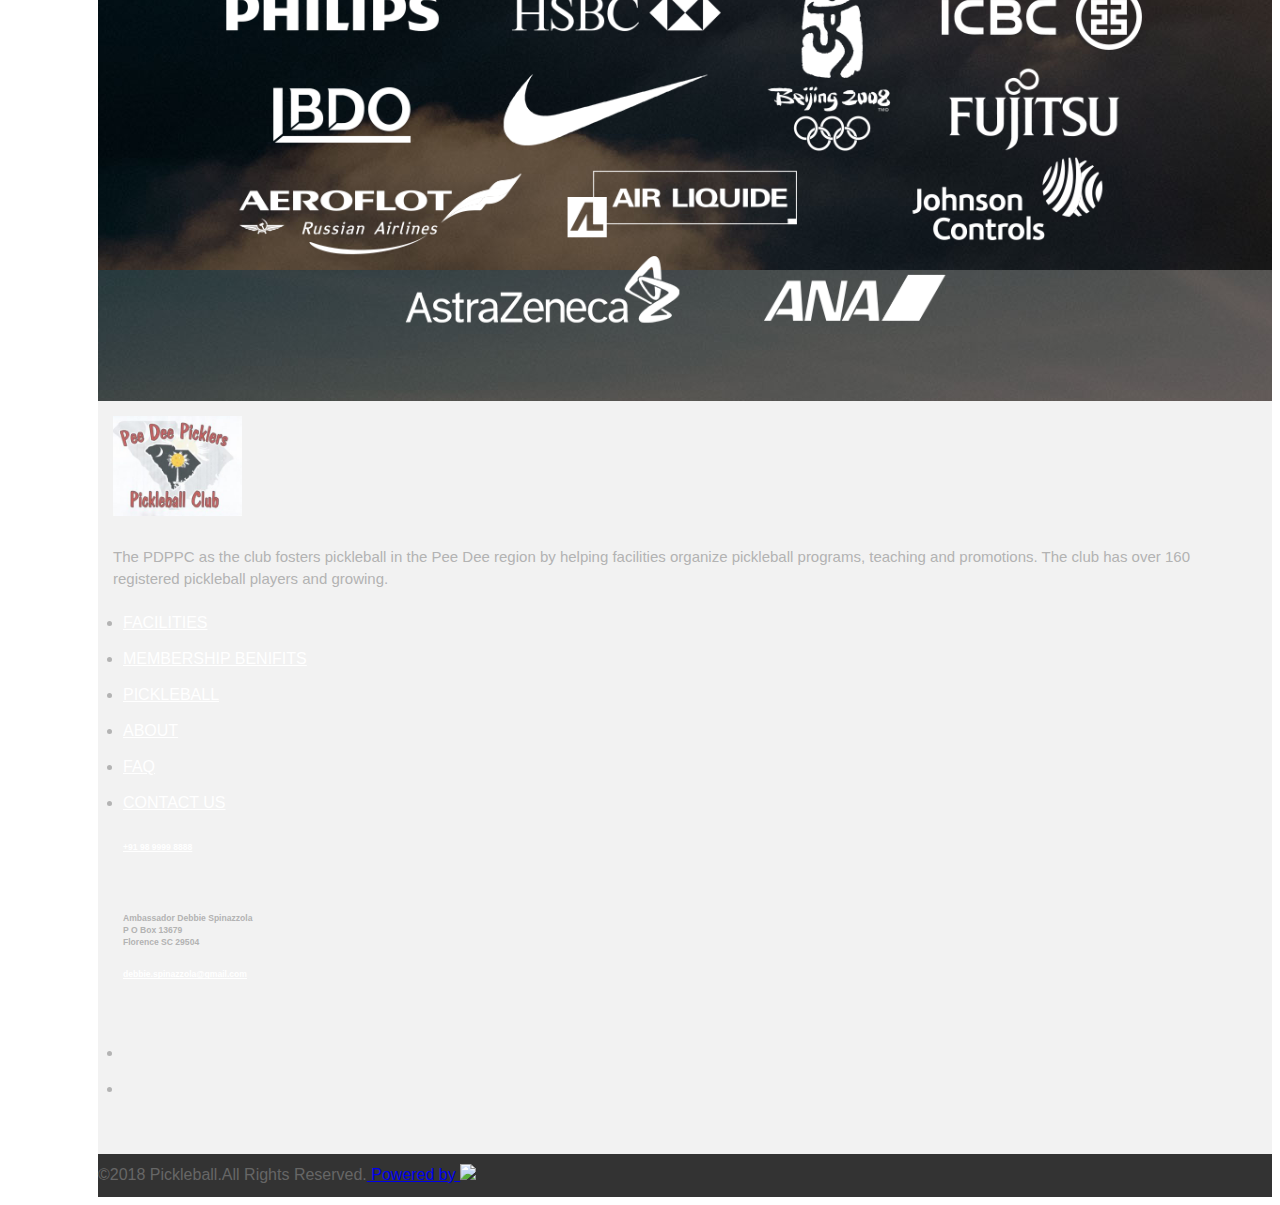
==== commit 41f17e50: "UI image update" ====
--- a/index.html
+++ b/index.html
@@ -104,10 +104,10 @@
 					<!-- The slideshow -->
 					<div class="carousel-inner">
 						<div class="carousel-item active">
-							<img src="assets/img/slider2.jpg" alt="Pickleball">
+							<img src="assets/img/slider3.jpg" alt="Pickleball">
 						</div>
 						<div class="carousel-item">
-							<img src="assets/img/slider2.jpg" alt="Pickleball">
+							<img src="assets/img/slider5.jpg" alt="Pickleball">
 						</div>
 						<div class="carousel-item">
 							<img src="assets/img/slider2.jpg" alt="Pickleball">
@@ -218,7 +218,30 @@
 										<img src="assets/img/placeholder.png" alt="John Doe" class="img-responsive rounded-circle" >
 									</div>
 									<div class="media-body" style="padding-left: 10px;">
-										<h4>John Doe <small><i>Posted on February 19, 2016</i></small></h4>
+										<h4>John smith</h4>
+										<p>Save Money! No need to pay for the facility and balls.</p>
+									</div>
+								</div>
+							</div>
+							<div class="item">
+								<div class="media testimonial">
+									<div class="media-left">
+										<img src="assets/img/placeholder.png" alt="John Doe" class="img-responsive rounded-circle" >
+									</div>
+									<div class="media-body" style="padding-left: 10px;">
+										<h4>Jane Smith</h4>
+
+										<p>Enjoy like anything!</p>
+									</div>
+								</div>
+							</div>
+							<div class="item">
+								<div class="media testimonial">
+									<div class="media-left">
+										<img src="assets/img/placeholder.png" alt="John Doe" class="img-responsive rounded-circle" >
+									</div>
+									<div class="media-body" style="padding-left: 10px;">
+										<h4>John Doe</h4>
 										<p>Lorem ipsum...</p>
 									</div>
 								</div>
@@ -229,7 +252,8 @@
 										<img src="assets/img/placeholder.png" alt="John Doe" class="img-responsive rounded-circle" >
 									</div>
 									<div class="media-body" style="padding-left: 10px;">
-										<h4>John Doe <small><i>Posted on February 19, 2016</i></small></h4>
+										<h4>John Doe </h4>
+
 										<p>Lorem ipsum...</p>
 									</div>
 								</div>
@@ -237,32 +261,10 @@
 							<div class="item">
 								<div class="media testimonial">
 									<div class="media-left">
-										<img src="assets/img/placeholder.png" alt="John Doe" class="img-responsive rounded-circle" >
-									</div>
-									<div class="media-body" style="padding-left: 10px;">
-										<h4>John Doe <small><i>Posted on February 19, 2016</i></small></h4>
-										<p>Lorem ipsum...</p>
-									</div>
-								</div>
-							</div>
-							<div class="item">
-								<div class="media testimonial">
-									<div class="media-left">
-										<img src="assets/img/placeholder.png" alt="John Doe" class="img-responsive rounded-circle" >
-									</div>
-									<div class="media-body" style="padding-left: 10px;">
-										<h4>John Doe <small><i>Posted on February 19, 2016</i></small></h4>
-										<p>Lorem ipsum...</p>
-									</div>
-								</div>
-							</div>
-							<div class="item">
-								<div class="media testimonial">
-									<div class="media-left">
 										<img src="assets/img/placeholder.png" alt="John Doe" class="img-responsive rounded-circle">
 									</div>
 									<div class="media-body" style="padding-left: 10px;">
-										<h4>John Doe <small><i>Posted on February 19, 2016</i></small></h4>
+										<h4>John Doe</h4>
 										<p>Lorem ipsum...</p>
 									</div>
 								</div>
--- a/assets/css/style.css
+++ b/assets/css/style.css
@@ -297,7 +297,7 @@
 	width: 100%;
 	line-height: 200px;
 	background:fixed;
-	background-image: url('../img/pickleball.jpg');
+	background-image: url('../img/slider4.jpg');
 	background-size: cover;
 	color: #fff;
 }
